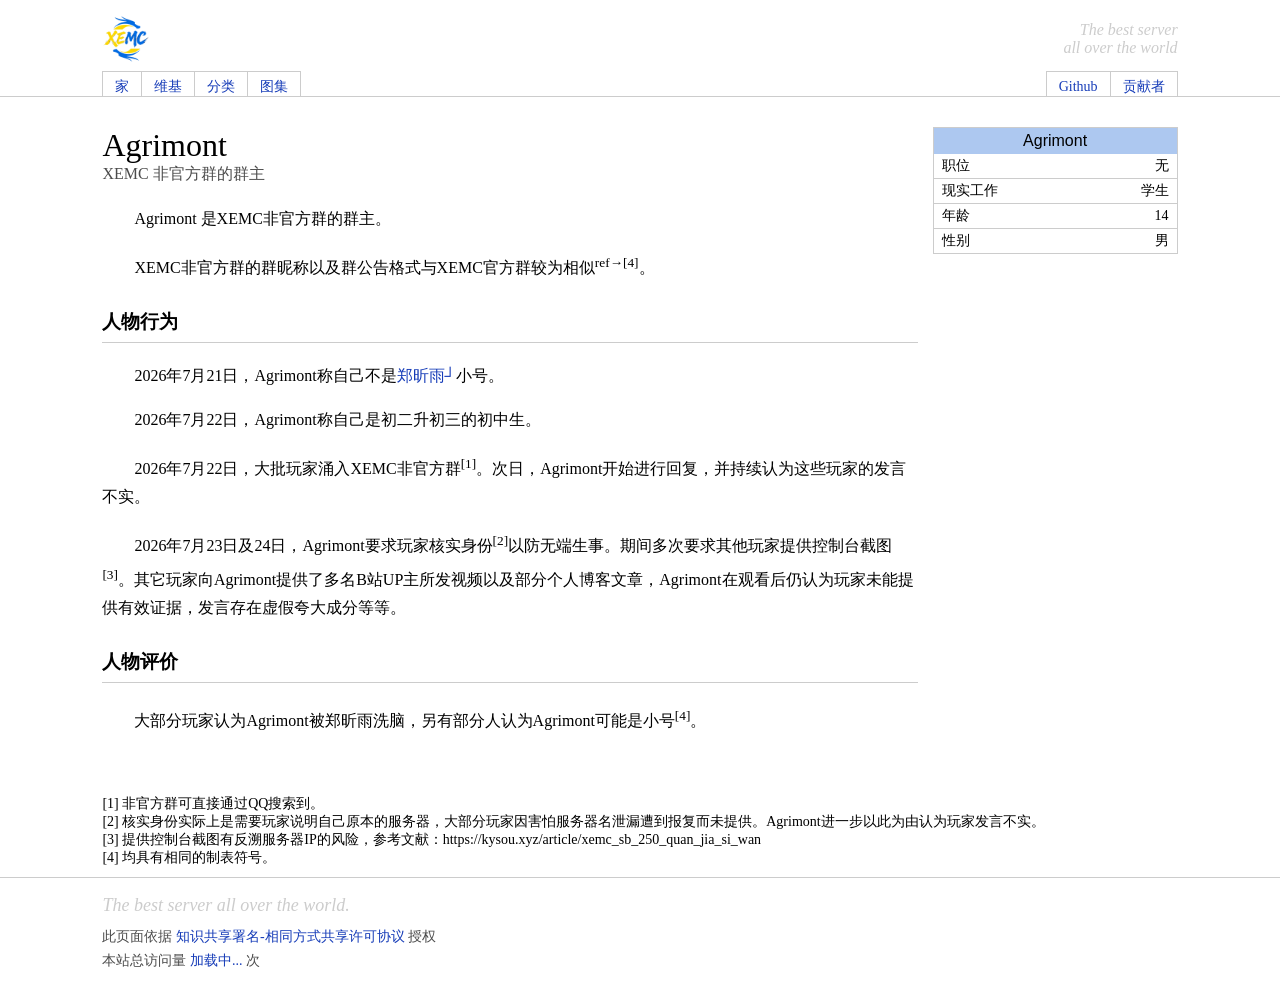
==== wiki/points/人物-Agrimont.html @ 2656cc9a "feat(wiki): agrimont" ====
<!DOCTYPE html>
<html lang="zh-Hans">
<head>
    <meta charset="UTF-8">
    <!-- <meta name="viewport" content="width=device-width, initial-scale=1.0"> -->
    <title>XEMC Wiki</title>
    <base target="_blank">
    <link rel="stylesheet" href="/wiki/static/css/common.css">
    <script src="//cdn.busuanzi.cc/busuanzi/3.6.9/busuanzi.min.js" defer></script>
</head>
<body>
    <div id="header">
        <div class="top">
            <div>
                <img src="/icon.png" alt="/icon.png">
            </div>
            <div>
                <span>The best server</span><br/>
                <span>all over the world</span>
            </div>
        </div>
        <div class="btm">
            <div>
                <a href="/">家</a>
                <a href="/wiki">维基</a>
                <a href="/category">分类</a>
                <a href="/images">图集</a>
            </div>
            <div>
                <a href="https://github.com/imkysou/xemc">Github</a>
                <a href="/contributor">贡献者</a>
            </div>
        </div>
    </div>
    <div id="container" class="wiki-container">
        <div class="wiki">
            <div class="wiki-title">Agrimont</div>
            <div class="wiki-subtitle">XEMC 非官方群的群主</div>
            <section>
                <p>Agrimont 是XEMC非官方群的群主。</p>
                <p>XEMC非官方群的群昵称以及群公告格式与XEMC官方群较为相似<sup>ref→[4]</sup>。</p>
            </section>
            <section>
                <h3>人物行为</h3>
                <p>2026年7月21日，Agrimont称自己不是<a href="/wiki/points/人物-郑昕雨.html" class="rd">郑昕雨</a>小号。</p>
                <p>2026年7月22日，Agrimont称自己是初二升初三的初中生。</p>
                <p>2026年7月22日，大批玩家涌入XEMC非官方群<sup>[1]</sup>。次日，Agrimont开始进行回复，并持续认为这些玩家的发言不实。</p>
                <p>2026年7月23日及24日，Agrimont要求玩家核实身份<sup>[2]</sup>以防无端生事。期间多次要求其他玩家提供控制台截图<sup>[3]</sup>。其它玩家向Agrimont提供了多名B站UP主所发视频以及部分个人博客文章，Agrimont在观看后仍认为玩家未能提供有效证据，发言存在虚假夸大成分等等。</p>
            </section>
            <section>
                <h3>人物评价</h3>
                <p>大部分玩家认为Agrimont被郑昕雨洗脑，另有部分人认为Agrimont可能是小号<sup>[4]</sup>。</p>
            </section>
        </div>
        <div class="sidebar">
            <div class="sidebar-title">Agrimont</div>
            <div class="sidebar-item flex">
                <span>职位</span>
                <span>无</span>
            </div>
            <div class="sidebar-item flex">
                <span>现实工作</span>
                <span>学生</span>
            </div>
            <div class="sidebar-item flex">
                <span>年龄</span>
                <span>14</span>
            </div>
            <div class="sidebar-item flex">
                <span>性别</span>
                <span>男</span>
            </div>
        </div>
    </div>
    <div class="footnote">
        <div>[1] 非官方群可直接通过QQ搜索到。</div>
        <div>[2] 核实身份实际上是需要玩家说明自己原本的服务器，大部分玩家因害怕服务器名泄漏遭到报复而未提供。Agrimont进一步以此为由认为玩家发言不实。</div>
        <div>[3] 提供控制台截图有反溯服务器IP的风险，参考文献：https://kysou.xyz/article/xemc_sb_250_quan_jia_si_wan</div>
        <div>[4] 均具有相同的制表符号。</div>
    </div>
    <div id="footer">
        <div class="top">
            <i>The best server all over the world.</i>
            <div>此页面依据 <a href="https://creativecommons.org/licenses/by-sa/4.0/deed.en">知识共享署名-相同方式共享许可协议</a> 授权</div>
            <div>本站总访问量 <span id="busuanzi_site_pv">加载中...</span> 次</div>
        </div>
    </div>
</body>
</html>
---- wiki/static/css/common.css ----
html, body {
    margin: 0;
    padding: 0;
    font-family: 'Times New Roman';
}
* {
    box-sizing: border-box;
}
img {
    vertical-align: middle;
}
:root {
    --color-gray: #f0f0f0;
    --color-border: #ccc;
    --color-secondary: #4b4b4b;
    --color-field: #adc8f0;
    --color-primary: #163cb8;
}
a {
    text-decoration: underline;
    color: var(--color-primary);
}
.btn {
    background-color: var(--color-gray);
    padding: 5px 10px;
    border: 1px solid var(--color-border);
    border-radius: 5px;
    cursor: pointer;
    outline: none;
    font-size: 15px;
}
#header {
    border-bottom: 1px solid var(--color-border);
    overflow: hidden;
}
#header > .top {
    padding: 15px 8vw;
    display: flex;
    justify-content: space-between;
    align-items: center;
    text-align: right;
    font-style: italic !important;
    color: var(--color-border);
    user-select: none;
}
#header > .top img {
    height: 48px;
}
#header > .btm {
    padding: 0 8vw;
    display: flex;
    align-items: center;
    justify-content: space-between;
    font-size: 0;
    background: white;
}
#header > .btm a {
    padding: 7px 12px;
    border: 1px solid var(--color-border);
    text-decoration: none;
    font-size: 14px;
    border-bottom: none;
    border-left: none;
}
#header > .btm > div > a:nth-child(1) {
    border-left: 1px solid var(--color-border);
}
#footer {
    border-top: 1px solid var(--color-border);
    padding: 15px 8vw;
    font-size: 14px;
    color: var(--color-secondary);
    line-height: 24px;
}
#footer a, #footer span {
    text-decoration: none;
    color: var(--color-primary);
}
#footer i {
    font-style: italic !important;
    color: var(--color-border);
    font-size: 18px;
    margin-bottom: 8px;
    display: block;
    user-select: none;
}
#container {
    padding: 30px 8vw;
}
.wiki-title {
    font-family: '宋体';
    font-size: 32px;
}
.wiki-subtitle {
    font-size: 16px;
    color: var(--color-secondary);
}
section {
    margin: 20px 0;
}
section p {
    text-indent: 2em;
    line-height: 28px;
}
section a {
    text-decoration: none;
}
.wiki-container {
    display: flex;
    align-items: flex-start;
    gap: 15px;
}
.wiki-container > .wiki {
    width: 100%;
}
.wiki-container > .sidebar {
    width: 30%;
    min-width: 200px;
    border: 1px solid var(--color-border);
    border-bottom: none;
}
.wiki-container > .sidebar > .sidebar-title {
    background: var(--color-field);
    text-align: center;
    padding: 4px 0;
    font-family: Arial, Helvetica, sans-serif;
}
.wiki-container > .sidebar > .sidebar-item {
    padding: 3px 8px;
    border-bottom: 1px solid var(--color-border);
    font-size: 14px;
    word-break: keep-all;
    overflow: hidden;
}
.wiki-container > .sidebar > .sidebar-item.flex {
    display: flex;
    align-items: center;
    justify-content: space-between;
}
.wiki-container a.rd::after, .footnote a.rd::after {
    content: "┘";
}
.footnote {
    margin: 10px 8vw;
    font-size: 14px;
}
h3 {
    /* color: #126bdf; */
    border-bottom: 1px solid var(--color-border);
    padding: 7px 0;
}
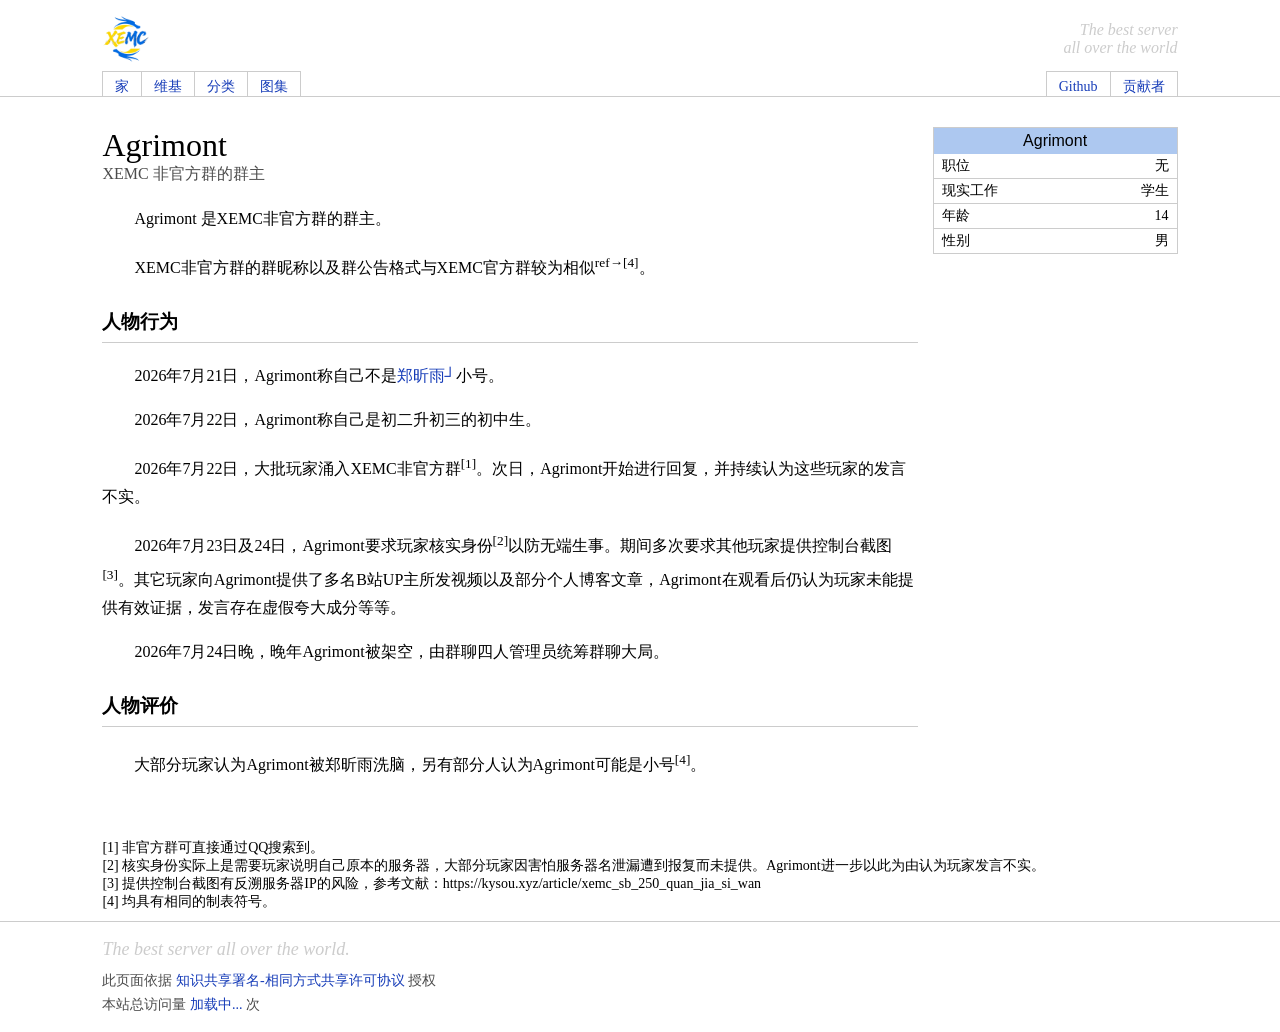
==== commit 982b2f8c: "feat(wiki): agrimont" ====
--- a/wiki/points/人物-Agrimont.html
+++ b/wiki/points/人物-Agrimont.html
@@ -3,7 +3,7 @@
 <head>
     <meta charset="UTF-8">
     <!-- <meta name="viewport" content="width=device-width, initial-scale=1.0"> -->
-    <title>XEMC Wiki</title>
+    <title>Agrimont | XEMC Wiki</title>
     <base target="_blank">
     <link rel="stylesheet" href="/wiki/static/css/common.css">
     <script src="//cdn.busuanzi.cc/busuanzi/3.6.9/busuanzi.min.js" defer></script>
@@ -46,6 +46,7 @@
                 <p>2026年7月22日，Agrimont称自己是初二升初三的初中生。</p>
                 <p>2026年7月22日，大批玩家涌入XEMC非官方群<sup>[1]</sup>。次日，Agrimont开始进行回复，并持续认为这些玩家的发言不实。</p>
                 <p>2026年7月23日及24日，Agrimont要求玩家核实身份<sup>[2]</sup>以防无端生事。期间多次要求其他玩家提供控制台截图<sup>[3]</sup>。其它玩家向Agrimont提供了多名B站UP主所发视频以及部分个人博客文章，Agrimont在观看后仍认为玩家未能提供有效证据，发言存在虚假夸大成分等等。</p>
+                <p>2026年7月24日晚，晚年Agrimont被架空，由群聊四人管理员统筹群聊大局。</p>
             </section>
             <section>
                 <h3>人物评价</h3>
